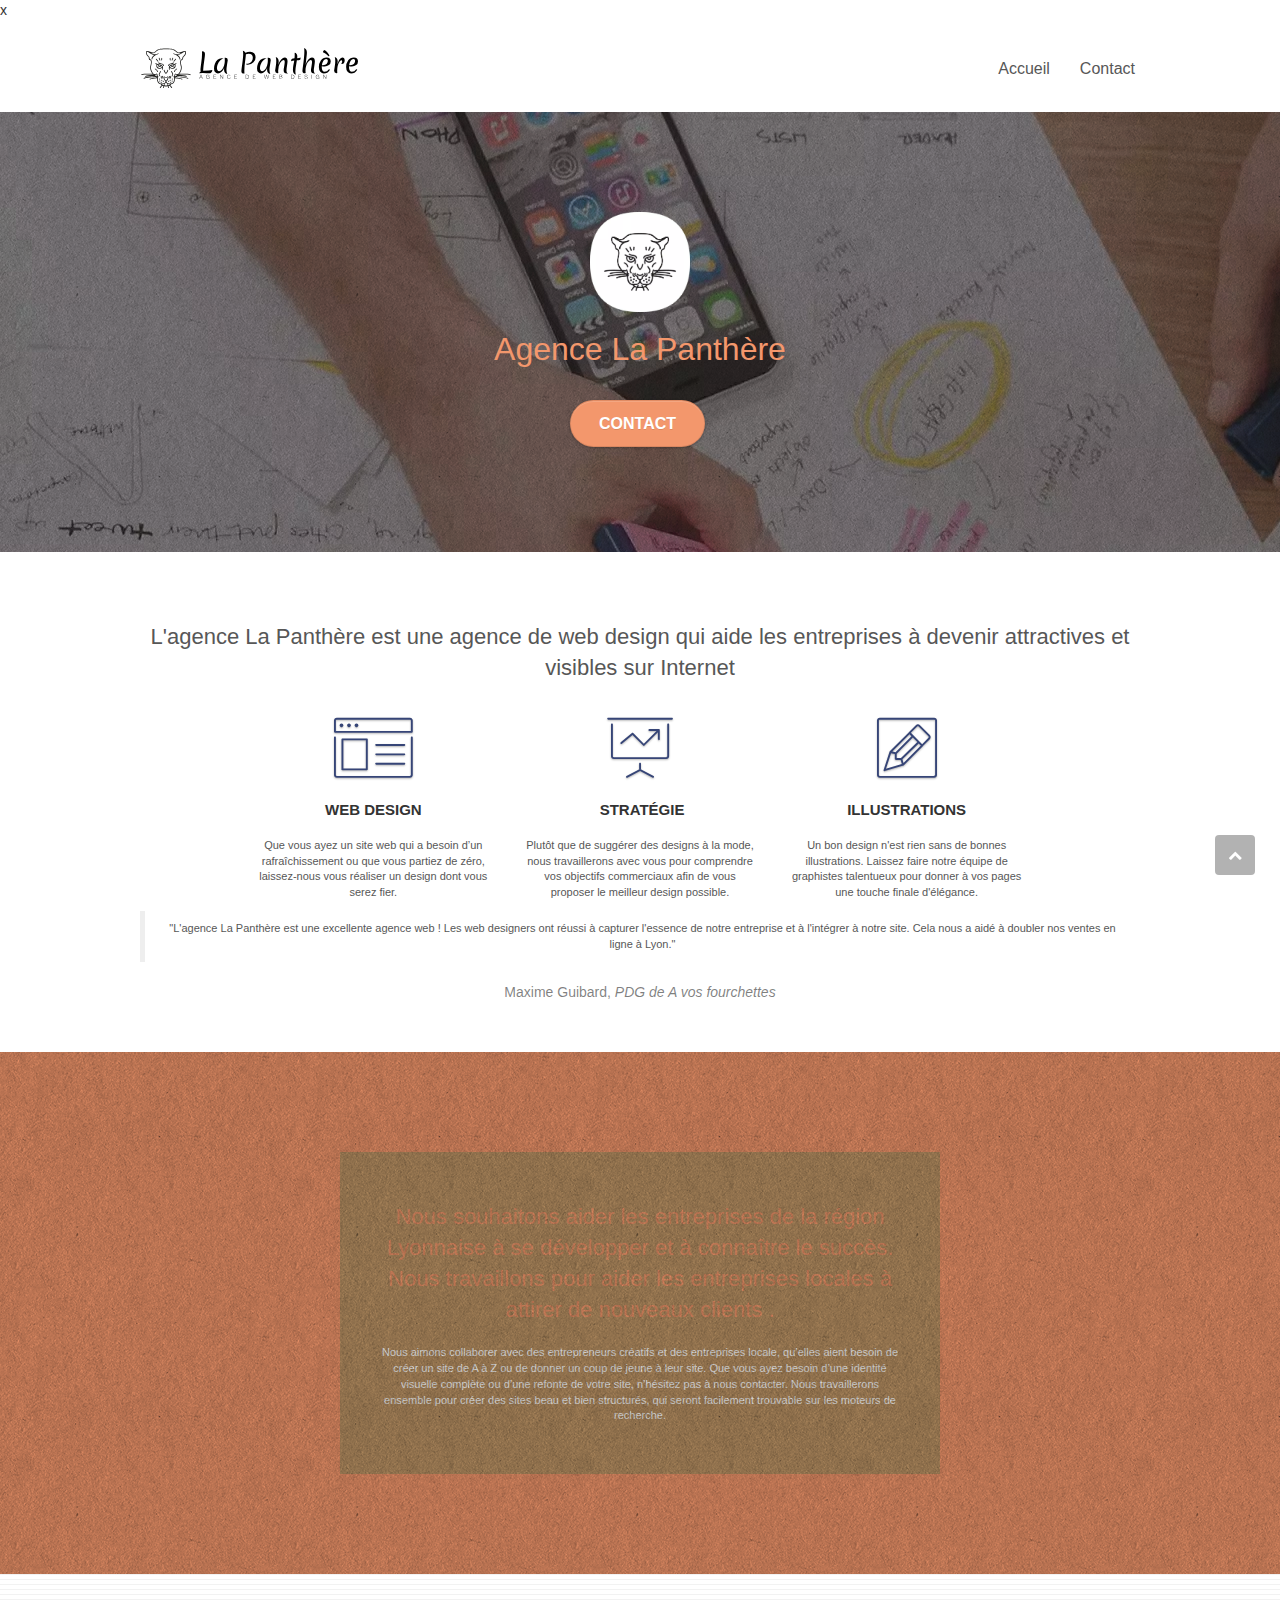
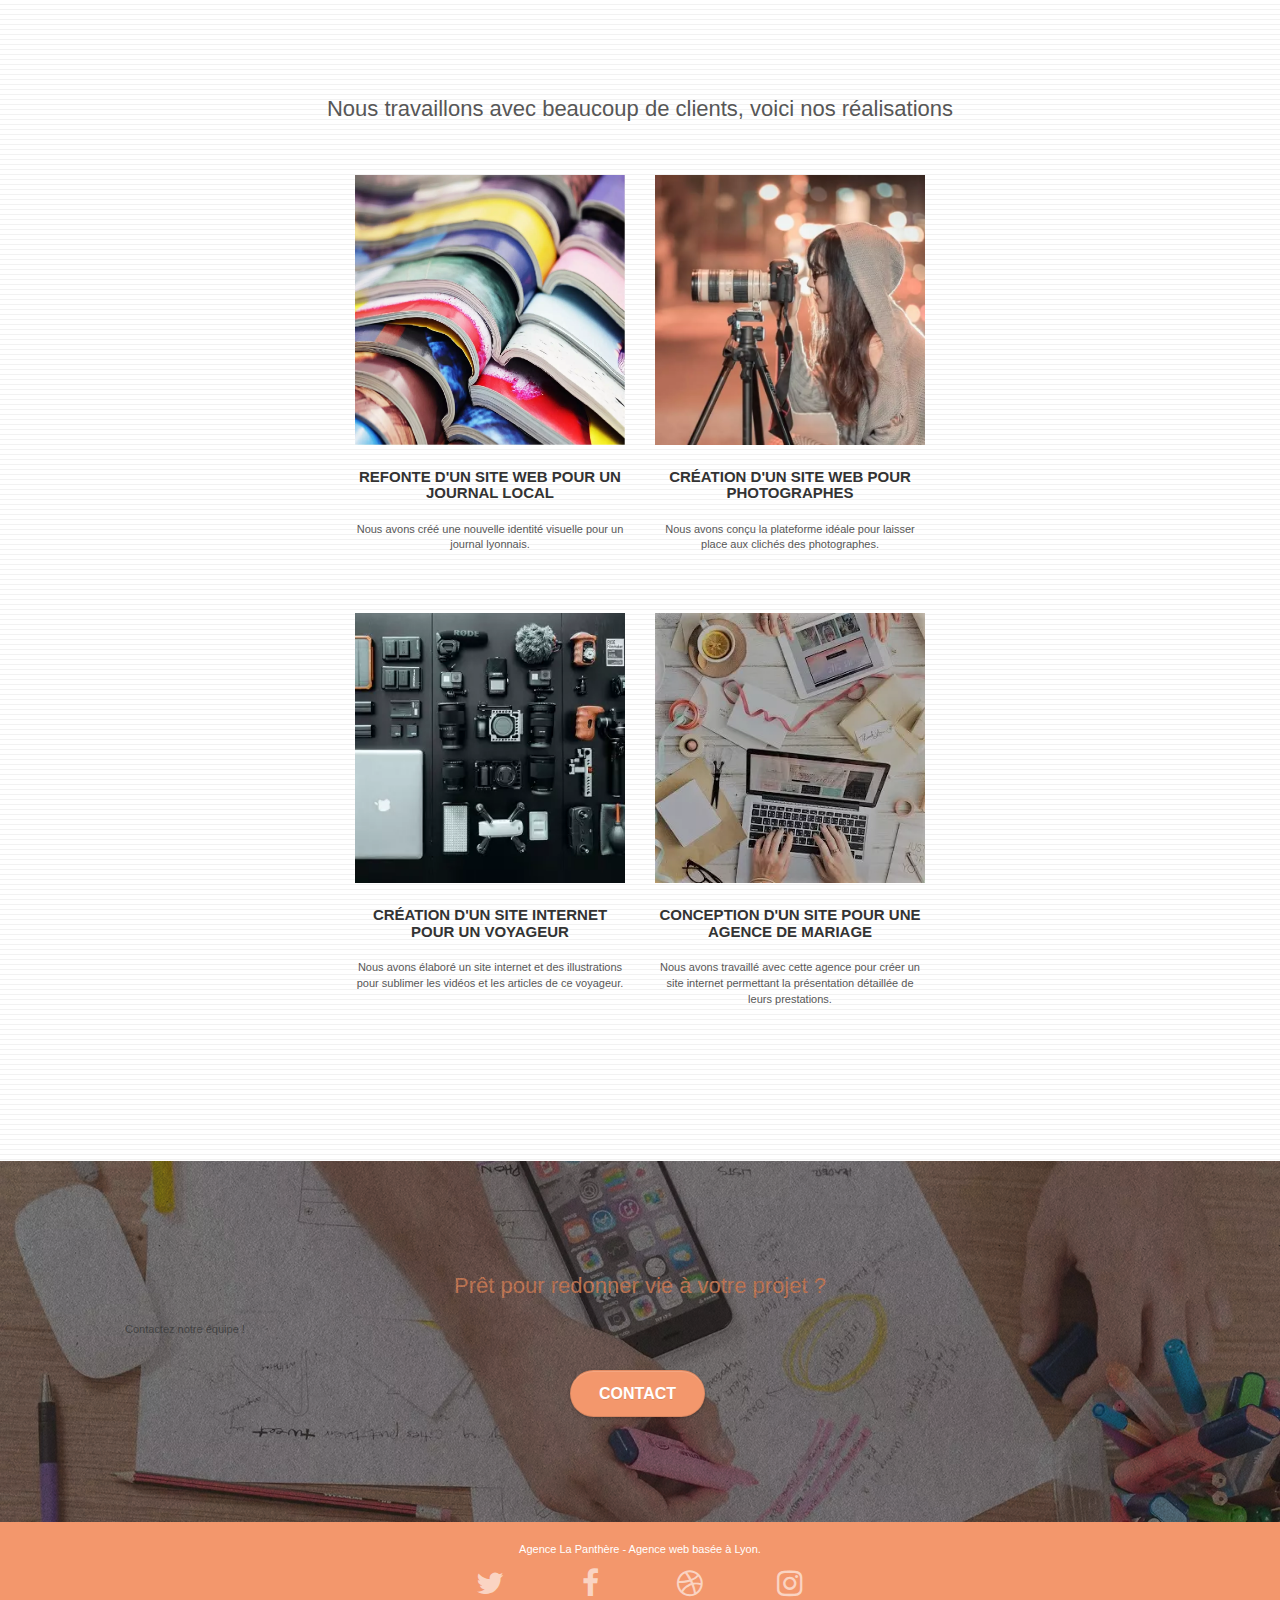
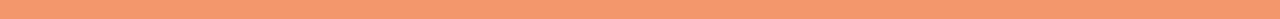
==== index.html @ ff5842ef "fix semantique and langage fix data-sucess data fail" ====
<!DOCTYPE html>
<html lang="fr">
  <head>
    <title>La Panthère - Agence web Lyon</title>
    <meta
      name="description"
      content="L'agence web La Panthère est une agence de Web Design basée sur Lyon. Au service des ces clients et de leurs projets, elle aide les entreprises à devenir attractives et visibles sur internet"
    />
    <meta charset="utf-8" />
    <meta
      name="viewport"
      content="width=device-width, initial-scale=1.0, viewport-fit=cover"
    />
    <link rel="shortcut icon" type="image/webp" href="/img/favicon.webp" />

    <link rel="stylesheet" type="text/css" href="./css/bootstrap.min.css" />
    <link rel="stylesheet" type="text/css" href="./css/style.css" />
    <link rel="stylesheet" type="text/css" href="./css/font-awesome.min.css" />
    <link rel="stylesheet" type="text/css" href="./css/et-line.min.css" />

    <script src="./js/jquery-2.1.0.min.js"></script>
    <script src="./js/bootstrap.min.js"></script>
    <script src="./js/blocs.min.js" defer></script>
    <script src="./js/jquery.touchSwipe.min.js" defer></script>
    x
    <script src="./js/gmaps.min.js" defer></script>
  </head>
  <body>
    <!-- HEADER -->
    <header class="bloc bgc-white l-bloc" id="bloc-0">
      <div class="container bloc-sm">
        <nav class="navbar row">
          <div class="navbar-header">
            <a class="navbar-brand" href="index.html"
              ><img
                src="img/agence-la-panthere-monochrome.svg"
                alt="paris web design logo agence web meilleure agence"
                height="40"
            /></a>
            <button
              id="nav-toggle"
              type="button"
              class="ui-navbar-toggle navbar-toggle"
              data-toggle="collapse"
              data-target=".navbar-1"
            >
              <span class="sr-only">Toggle navigation</span
              ><span class="icon-bar"></span><span class="icon-bar"></span
              ><span class="icon-bar"></span>
            </button>
          </div>
          <div class="collapse navbar-collapse navbar-1 special-dropdown-nav">
            <ul class="site-navigation nav navbar-nav">
              <li>
                <a href="index.html">Accueil</a>
              </li>
              <li>
                <a href="contact.html">Contact</a>
              </li>
            </ul>
          </div>
        </nav>
      </div>
    </header>

    <!-- MAIN -->
    <main class="page-container">
      <!-- MAIN__HEADER-->
      <header
        class="bloc bgc-dark-slate-blue bg-banniere d-bloc bg-t-edge bloc-bg-texture texture-paper b-parallax"
        id="bloc-1-hero"
      >
        <div class="container bloc-lg">
          <div class="row tight-width-whitespace">
            <div class="col-sm-12">
              <img
                src="img/logo.webp"
                class="center-block image-resize-mode"
                width="100"
                alt="Agence La Panthère, agence web paris, création logo paris"
              />
              <h1 class="text-center hero-bloc-text tc-white">
                Agence La Panthère
              </h1>
              <div class="text-center">
                <a
                  href="contact.html"
                  class="btn btn-lg btn-clean btn-rd cta-hero btn-atomic-tangerine"
                  id="cta-hero"
                  >Contact</a
                >
              </div>
            </div>
          </div>
        </div>
      </header>

      <!-- MAIN__SECTION - SERVICES-->
      <section class="bloc bgc-white l-bloc" id="bloc-2-services">
        <div class="container bloc-md">
          <h2 class="text-center">
            L'agence La Panthère est une agence de web design qui aide les
            entreprises à devenir attractives et visibles sur Internet
          </h2>
          <div class="row voffset-lg med-width-whitespace">
            <article class="col-sm-4">
              <div class="text-center">
                <span
                  class="et-icon-browser sm-shadow icon-dark-slate-blue icons icon-lg"
                ></span>
              </div>
              <h3 class="mg-md text-center">Web design</h3>
              <p class="text-center">
                Que vous ayez un site web qui a besoin d&rsquo;un
                rafraîchissement ou que vous partiez de zéro, laissez-nous vous
                réaliser un design dont vous serez fier.
              </p>
            </article>
            <article class="col-sm-4">
              <div class="text-center">
                <span
                  class="et-icon-presentation sm-shadow icon-dark-slate-blue icons icon-lg"
                ></span>
              </div>
              <h3 class="mg-md text-center">&nbsp;Stratégie</h3>
              <p class="text-center">
                Plutôt que de suggérer des designs à la mode, nous travaillerons
                avec vous pour comprendre vos objectifs commerciaux afin de vous
                proposer le meilleur design possible.<br />
              </p>
            </article>
            <article class="col-sm-4">
              <div class="text-center">
                <span
                  class="et-icon-edit sm-shadow icon-dark-slate-blue icons icon-lg"
                ></span>
              </div>
              <h3 class="mg-md text-center">Illustrations</h3>
              <p class="text-center">
                Un bon design n'est rien sans de bonnes illustrations. Laissez
                faire notre équipe de graphistes talentueux pour donner à vos
                pages une touche finale d'élégance.
              </p>
            </article>
          </div>
          <figure class="text-center">
            <blockquote>
              <!--FIXIT-->
              <p>
                "L'agence La Panthère est une excellente agence web ! Les web
                designers ont réussi à capturer l'essence de notre entreprise et
                à l'intégrer à notre site. Cela nous a aidé à doubler nos ventes
                en ligne à Lyon."
              </p>
            </blockquote>
            <figcaption>
              Maxime Guibard, <cite>PDG de A vos fourchettes</cite>
            </figcaption>
          </figure>
        </div>
      </section>

      <!-- MAIN__SECTION - WHAT I DO-->
      <section
        class="bloc-lg bloc tc-white bgc-atomic-tangerine bg-presentation d-bloc bloc-bg-texture texture-paper b-parallax"
        id="bloc-3-what-i-do"
      >
        <div class="row tight-width-whitespace black-background">
          <h2 class="mg-md text-center tc-white">
            Nous souhaitons aider les entreprises de la région Lyonnaise à se
            développer et à connaître le succès. Nous travaillons pour aider les
            entreprises locales à attirer de nouveaux clients .<br />
          </h2>
          <p class="text-center white">
            Nous aimons collaborer avec des entrepreneurs créatifs et des
            entreprises locale, qu’elles aient besoin de créer un site de A à Z
            ou de donner un coup de jeune à leur site. Que vous ayez besoin
            d’une identité visuelle complète ou d’une refonte de votre site,
            n’hésitez pas à nous contacter. Nous travaillerons ensemble pour
            créer des sites beau et bien structurés, qui seront facilement
            trouvable sur les moteurs de recherche.
          </p>
        </div>
      </section>

      <!-- MAIN__SECTION - PORTFOLIO-->
      <section
        class="bloc bgc-white bg-lines-h2-bg bg-repeat l-bloc"
        id="bloc-4-portfolio"
      >
        <div class="container bloc-lg text-center">
          <h2>
            Nous travaillons avec beaucoup de clients, voici nos réalisations
          </h2>
          <div class="row tight-width-whitespace portfolio-row">
            <article class="col-sm-6">
              <a
                href="#"
                data-lightbox="img/1.webp"
                data-gallery-id="gallery-1"
                data-caption="Refonte d'un site web pour un journal local"
                data-frame="snapshot-lb"
                ><img
                  src="img/1.webp"
                  alt="paris web design logo agence web meilleure agence et refonte site web journal"
                  class="img-responsive portfolio-thumb"
                />
                <h3 class="mg-md text-center">
                  Refonte d'un site web pour un journal local
                </h3>
                <p class="text-center">
                  Nous avons créé une nouvelle identité visuelle pour un journal
                  lyonnais.
                </p>
              </a>
            </article>
            <article class="col-sm-6">
              <a
                href="#"
                data-lightbox="img/2.webp"
                data-gallery-id="gallery-1"
                data-caption="Création d'un site web pour photographes"
                data-frame="snapshot-lb"
                ><img
                  src="img/2.webp"
                  class="img-responsive portfolio-thumb"
                  alt="paris web design logo agence web meilleure agence, Création d'un site web pour photographes"
                />
                <h3 class="mg-md text-center">
                  Création d'un site web pour photographes
                </h3>
                <p class="text-center">
                  Nous avons conçu la plateforme idéale pour laisser place aux
                  clichés des photographes.
                </p>
              </a>
            </article>
          </div>
          <div class="row tight-width-whitespace portfolio-row">
            <article class="col-sm-6">
              <a
                href="#"
                data-lightbox="img/3.webp"
                data-gallery-id="gallery-1"
                data-caption="Création d'un site internet pour un voyageur"
                data-frame="snapshot-lb"
                ><img
                  src="img/3.webp"
                  class="img-responsive portfolio-thumb"
                  alt="paris web design logo agence web meilleure agence, Création d'un site web pour voyageur"
                />
                <h3 class="mg-md text-center">
                  Création d'un site internet pour un voyageur
                </h3>
                <p class="text-center">
                  Nous avons élaboré un site internet et des illustrations pour
                  sublimer les vidéos et les articles de ce voyageur.
                </p>
              </a>
            </article>
            <article class="col-sm-6">
              <a
                href="#"
                data-lightbox="img/4.webp"
                data-gallery-id="gallery-1"
                data-caption="Conception d'un site pour une agence de mariage"
                data-frame="snapshot-lb"
                ><img
                  src="img/4.webp"
                  class="img-responsive portfolio-thumb"
                  alt="paris web design logo agence web meilleure agence, Création d'un site web pour agence de mariage"
                />
                <h3 class="mg-md text-center">
                  Conception d'un site pour une agence de mariage
                </h3>
                <p class="text-center">
                  Nous avons travaillé avec cette agence pour créer un site
                  internet permettant la présentation détaillée de leurs
                  prestations.
                </p>
              </a>
            </article>
          </div>
        </div>
      </section>

      <!-- MAIN__ FOOTER-->
      <footer
        class="bloc bgc-dark-slate-blue bg-banniere d-bloc bloc-bg-texture texture-paper"
        id="bloc-5-cta"
      >
        <div class="container bloc-lg">
          <div class="row">
            <h2 class="mg-md text-center tc-white">
              Prêt pour redonner vie à votre projet ?
            </h2>
            <p>Contactez notre équipe !</p>
            <!-- FIXIT  -->

            <div class="col-sm-12 text-center">
              <a
                href="contact.html"
                class="btn btn-atomic-tangerine btn-clean btn-rd btn-lg cta-hero"
                >Contact</a
              >
            </div>
          </div>
        </div>
      </footer>
    </main>

    <!--FOOTER-->
    <footer class="bloc bgc-atomic-tangerine d-bloc" id="bloc-8">
      <div class="container bloc-sm">
        <div class="row">
          <div class="col-sm-12">
            <p class="text-center white">
              Agence La Panthère - Agence web basée à Lyon.<br />
            </p>
            <div class="row row-no-gutters social">
              <div class="col-sm-3">
                <div class="text-center">
                  <a class="social" href="index.html"
                    ><span class="fa fa-twitter icon-md"></span
                  ></a>
                </div>
              </div>
              <div class="col-sm-3">
                <div class="text-center">
                  <a class="social" href="index.html"
                    ><span class="fa fa-facebook icon-md"></span
                  ></a>
                </div>
              </div>
              <div class="col-sm-3">
                <div class="text-center">
                  <a class="social" href="index.html"
                    ><span class="fa fa-dribbble icon-md"></span
                  ></a>
                </div>
              </div>
              <div class="col-sm-3">
                <div class="text-center">
                  <a class="social" href="index.html"
                    ><span class="fa fa-instagram icon-md"></span
                  ></a>
                </div>
              </div>
            </div>
          </div>
        </div>
      </div>
    </footer>
    <!-- ScrollToTop Button -->
    <a class="bloc-button btn btn-d scrollToTop" onclick="scrollToTarget('1')"
      ><span class="fa fa-chevron-up"></span
    ></a>
    <!-- ScrollToTop Button END-->
  </body>
</html>
---- css/style.css ----
body {
  margin: 0;
  padding: 0;
  background: #fff;
  overflow-x: hidden;
  -webkit-font-smoothing: antialiased;
  -moz-osx-font-smoothing: grayscale;
}

a,
button {
  transition: all 0.3s ease-in-out;
  outline: none !important;
}

a:hover {
  text-decoration: none;
  cursor: pointer;
}

#page-loading-blocs-notifaction {
  position: fixed;
  top: 0;
  bottom: 0;
  width: 100%;
  z-index: 100000;
  background: #ffffff url("img/pageload-spinner.gif") no-repeat center center;
}

.bloc {
  width: 100%;
  clear: both;
  background: 50% 50% no-repeat;
  padding: 0 50px;
  -webkit-background-size: cover;
  -moz-background-size: cover;
  -o-background-size: cover;
  background-size: cover;
  position: relative;
}

.bloc .container {
  padding-left: 0;
  padding-right: 0;
}

.bloc-lg {
  padding: 100px 50px;
}

.bloc-md {
  padding: 50px;
}

.bloc-sm {
  padding: 20px 50px;
}

.bg-center,
.bg-l-edge,
.bg-r-edge,
.bg-t-edge,
.bg-b-edge,
.bg-tl-edge,
.bg-bl-edge,
.bg-tr-edge,
.bg-br-edge,
.bg-repeat {
  -webkit-background-size: auto !important;
  -moz-background-size: auto !important;
  -o-background-size: auto !important;
  background-size: auto !important;
}

.bg-repeat {
  background: repeat;
}

.bg-t-edge {
  background: top no-repeat;
}

.bloc-bg-texture::before {
  content: "";
  background-size: 2px 2px;
  position: absolute;
  top: 0;
  bottom: 0;
  left: 0;
  right: 0;
}

.texture-paper::before {
  background: url("../img/texture-paper.webp");
  background-size: 280px 280px;
}

.b-parallax {
  background-attachment: fixed;
}

.d-bloc {
  color: rgba(255, 255, 255, 0.7);
}

.d-bloc button:hover {
  color: rgba(255, 255, 255, 0.9);
}

.d-bloc .icon-round,
.d-bloc .icon-square,
.d-bloc .icon-rounded,
.d-bloc .icon-semi-rounded-a,
.d-bloc .icon-semi-rounded-b {
  border-color: rgba(255, 255, 255, 0.9);
}

.d-bloc .divider-h span {
  border-color: rgba(255, 255, 255, 0.2);
}

.d-bloc .a-btn,
.d-bloc .navbar a,
.d-bloc .navbar-brand,
.d-bloc a .icon-sm,
.d-bloc a .icon-md,
.d-bloc a .icon-lg,
.d-bloc a .icon-xl,
.d-bloc h1 a,
.d-bloc h2 a,
.d-bloc h3 a,
.d-bloc h4 a,
.d-bloc h5 a,
.d-bloc h6 a,
.d-bloc p a {
  color: rgba(255, 255, 255, 0.6);
}

.d-bloc .a-btn:hover,
.d-bloc .navbar a:hover,
.d-bloc .navbar-brand:hover,
.d-bloc a:hover .icon-sm,
.d-bloc a:hover .icon-md,
.d-bloc a:hover .icon-lg,
.d-bloc a:hover .icon-xl,
.d-bloc h1 a:hover,
.d-bloc h2 a:hover,
.d-bloc h3 a:hover,
.d-bloc h4 a:hover,
.d-bloc h5 a:hover,
.d-bloc h6 a:hover,
.d-bloc p a:hover {
  color: rgba(255, 255, 255, 1);
}

.d-bloc .navbar-toggle .icon-bar {
  background: rgba(255, 255, 255, 1);
}

.d-bloc .btn-wire,
.d-bloc .btn-wire:hover {
  color: rgba(255, 255, 255, 1);
  border-color: rgba(255, 255, 255, 1);
}

.d-bloc .panel {
  color: rgba(0, 0, 0, 0.5);
}

.d-bloc .panel button:hover {
  color: rgba(0, 0, 0, 0.7);
}

.d-bloc .panel icon {
  border-color: rgba(0, 0, 0, 0.7);
}

.d-bloc .panel .divider-h span {
  border-color: rgba(0, 0, 0, 0.1);
}

.d-bloc .panel .a-btn {
  color: rgba(0, 0, 0, 0.6);
}

.d-bloc .panel .a-btn:hover {
  color: rgba(0, 0, 0, 1);
}

.d-bloc .panel .btn-wire,
.d-bloc .panel .btn-wire:hover {
  color: rgba(0, 0, 0, 0.7);
  border-color: rgba(0, 0, 0, 0.3);
}

.d-bloc .panel,
.l-bloc {
  color: rgba(0, 0, 0, 0.5);
}

.d-bloc .panel button:hover,
.l-bloc button:hover {
  color: rgba(0, 0, 0, 0.7);
}

.l-bloc .icon-round,
.l-bloc .icon-square,
.l-bloc .icon-rounded,
.l-bloc .icon-semi-rounded-a,
.l-bloc .icon-semi-rounded-b {
  border-color: rgba(0, 0, 0, 0.7);
}

.d-bloc .panel .divider-h span,
.l-bloc .divider-h span {
  border-color: rgba(0, 0, 0, 0.1);
}

.d-bloc .panel .a-btn,
.l-bloc .a-btn,
.l-bloc .navbar a,
.l-bloc .navbar-brand,
.l-bloc a .icon-sm,
.l-bloc a .icon-md,
.l-bloc a .icon-lg,
.l-bloc a .icon-xl,
.l-bloc h1 a,
.l-bloc h2 a,
.l-bloc h3 a,
.l-bloc h4 a,
.l-bloc h5 a,
.l-bloc h6 a,
.l-bloc p a {
  color: rgba(0, 0, 0, 0.6);
}

.d-bloc .panel .a-btn:hover,
.l-bloc .a-btn:hover,
.l-bloc .navbar a:hover,
.l-bloc .navbar-brand:hover,
.l-bloc a:hover .icon-sm,
.l-bloc a:hover .icon-md,
.l-bloc a:hover .icon-lg,
.l-bloc a:hover .icon-xl,
.l-bloc h1 a:hover,
.l-bloc h2 a:hover,
.l-bloc h3 a:hover,
.l-bloc h4 a:hover,
.l-bloc h5 a:hover,
.l-bloc h6 a:hover,
.l-bloc p a:hover {
  color: rgba(0, 0, 0, 1);
}

.l-bloc .navbar-toggle .icon-bar {
  color: rgba(0, 0, 0, 0.6);
}

.d-bloc .panel .btn-wire,
.d-bloc .panel .btn-wire:hover,
.l-bloc .btn-wire,
.l-bloc .btn-wire:hover {
  color: rgba(0, 0, 0, 0.7);
  border-color: rgba(0, 0, 0, 0.3);
}

.voffset {
  margin-top: 30px;
}

.voffset-lg {
  margin-top: 80px;
}

.row-no-gutters {
  margin-right: 0;
  margin-left: 0;
}

.row.row-no-gutters > [class^="col-"],
.row.row-no-gutters > [class*=" col-"] {
  padding-right: 0;
  padding-left: 0;
}

#bloc-1-hero h1 {
  font-size: 32px;
}

.navbar {
  margin-bottom: 0;
  z-index: 1;
}

.navbar-brand {
  height: auto;
  padding: 3px 15px;
  font-size: 25px;
  font-weight: normal;
  font-weight: 600;
  line-height: 44px;
}

.navbar-brand img {
  max-height: 200px;
  margin: 0 5px 0 0;
  display: inline;
}

.navbar-brand img[src$="svg"] {
  min-width: 100px;
}

.nav-center .navbar-brand img {
  margin: 0;
}

.navbar .nav {
  padding-top: 2px;
  margin-right: -16px;
  float: right;
  z-index: 1;
}

.nav > li {
  float: left;
  margin-top: 4px;
  font-size: 16px;
}

.navbar-nav .open .dropdown-menu > li > a {
  text-align: inherit;
}

.nav > li a:hover,
.nav > li a:focus {
  background: transparent;
}

.navbar-toggle {
  margin: 10px 10px 0 0;
  border: 0px;
}

.navbar-toggle:hover {
  background: transparent !important;
}

.navbar-toggle .icon-bar {
  background-color: rgba(0, 0, 0, 0.5);
  width: 26px;
}

.nav-invert .navbar .nav {
  float: left;
}

.nav-invert .navbar-header,
.nav-invert .navbar-brand {
  float: right;
  position: relative;
  z-index: 2;
}

@media (min-width: 768px) {
  .site-navigation {
    position: absolute;
    top: 50%;
    right: 20px;
    transform: translate(0, -50%);
    -webkit-transform: translateY(-50%);
  }
  .nav > li .dropdown-menu a,
  .nav > li .dropdown-menu a:hover {
    color: #484848;
  }
  .nav-invert .site-navigation {
    left: 0;
    right: 0;
  }
  .nav-center {
    text-align: center;
  }
  .nav-center .navbar-header {
    width: 100%;
  }
  .nav-center .navbar-header,
  .nav-center .navbar-brand,
  .nav-center .nav > li {
    float: none;
    display: inline-block;
  }
  .nav-center .site-navigation {
    position: relative;
    width: 100%;
    right: 0;
    margin-right: 0px;
    margin-top: 20px;
  }
  .nav-center.mini-nav .navbar-toggle {
    float: none;
    margin: 10px auto 0;
  }
}

.nav > li > .dropdown a {
  background: none !important;
  display: block;
  padding: 14px 15px;
}

nav .caret {
  margin: 0 5px;
}

.dropdown-menu .dropdown-menu {
  top: -8px;
  left: 100%;
}

.dropdown-menu .dropmenu-flow-right {
  top: 100%;
  left: 0;
  margin-left: -1px;
  border-top-left-radius: 0;
  border-top-right-radius: 0;
}

.dropdown-menu .dropdown span {
  border: 4px solid black;
  border-top-color: transparent;
  border-right-color: transparent;
  border-bottom-color: transparent;
  margin: 6px -5px 0 0 !important;
  float: right;
}

.mg-md {
  margin-top: 10px;
  margin-bottom: 20px;
}

.mg-lg {
  margin-top: 10px;
  margin-bottom: 40px;
}

.btn {
  margin: 0 5px 5px 0;
}

.btn.pull-right {
  margin: 0 0 5px 5px;
}

.btn-d,
.btn-d:hover,
.btn-d:focus {
  color: #fff;
  background: rgba(0, 0, 0, 0.3);
}

button {
  outline: none !important;
}

.btn-rd {
  border-radius: 40px;
}

.btn-clean {
  border: 1px solid rgba(0, 0, 0, 0.08);
  border-bottom-color: rgba(0, 0, 0, 0.1);
  text-shadow: 0 1px 0 rgba(0, 0, 1, 0.1);
  box-shadow: 0 1px 3px rgba(0, 0, 1, 0.25),
    inset 0 1px 0 0 rgba(255, 255, 255, 0.15);
}

.icon-md {
  font-size: 30px !important;
}

.icon-lg {
  font-size: 60px !important;
}

.sm-shadow {
  text-shadow: 0 1px 2px rgba(0, 0, 0, 0.3);
}

.panel-sq,
.panel-sq .panel-heading,
.panel-sq .panel-footer {
  border-radius: 0;
}

.panel-rd {
  border-radius: 30px;
}

.panel-rd .panel-heading {
  border-radius: 29px 29px 0 0;
}

.panel-rd .panel-footer {
  border-radius: 0 0 29px 29px;
}

.form-control {
  border-color: rgba(0, 0, 0, 0.1);
  box-shadow: none;
}

.scrollToTop {
  width: 40px;
  height: 40px;
  position: fixed;
  bottom: 20px;
  right: 20px;
  opacity: 1;
  z-index: 500;
  transition: all 0.3s ease-in-out;
}

.scrollToTop span {
  margin-top: 6px;
}

.showScrollTop {
  font-size: 14px;
  opacity: 1;
}

.fa-chevron-up {
  color: white;
}

a[data-lightbox] {
  position: relative;
  display: block;
  text-align: center;
}

a[data-lightbox]:hover::before {
  content: "+";
  font-family: "HelveticaNeue-Light", "Helvetica Neue Light", "Helvetica Neue",
    Helvetica, Arial;
  font-size: 32px;
  width: 50px;
  height: 50px;
  margin-left: -25px;
  border-radius: 50%;
  background: rgba(0, 0, 0, 0.6);
  color: #fff;
  font-weight: 100;
  z-index: 1;
  position: absolute;
  top: 50%;
  transform: translateY(-50%);
  -webkit-transform: translateY(-50%);
}

a[data-lightbox]:hover img {
  opacity: 0.6;
  -webkit-animation-fill-mode: none;
  animation-fill-mode: none;
}

#lightbox-modal {
  display: flex;
  align-items: center;
}

#lightbox-modal .modal-dialog {
  width: 90%;
  max-width: 900px;
  margin: 0 auto 0;
}

#lightbox-modal .modal-dialog img {
  max-height: 90vh;
  margin: 0 auto;
}

.lightbox-caption {
  padding: 20px;
  color: #fff;
  background: rgba(0, 0, 0, 0.5);
  position: absolute;
  left: 15px;
  right: 15px;
  bottom: 5px;
}

.close-lightbox {
  color: #fff;
  font-size: 30px;
  position: absolute;
  top: 20px;
  right: 20px;
  z-index: 20;
  background: rgba(0, 0, 0, 0.5);
  border: none;
  line-height: 30px;
  padding: 0 9px 5px;
  opacity: 0.3;
}

.close-lightbox:hover,
.next-lightbox:hover,
.prev-lightbox:hover {
  opacity: 1;
  color: #fff;
}

.next-lightbox,
.prev-lightbox {
  font-size: 20px;
  color: rgba(255, 255, 255, 0.9);
  background: rgba(0, 0, 0, 0.5);
  transition: all 0.2s ease-in-out;
  position: absolute;
  top: 45%;
  z-index: 1;
  opacity: 0.4;
}

.next-lightbox {
  padding: 6px 8px 1px 13px;
  right: 25px;
}

.prev-lightbox {
  padding: 6px 13px 1px 10px;
  left: 25px;
}

.snapshot-lb .modal-body {
  padding-bottom: 45px;
}

.snapshot-lb .lightbox-caption {
  padding: 0;
  color: rgba(0, 0, 0, 0.5);
  background: none;
}

h1,
h2,
h3,
h4,
h5,
h6,
p,
label,
.btn,
a {
  font-family: "helvetica";
  font-weight: 400;
  color: #575757 !important;
}

.container {
  max-width: 1000px;
}

.hero-bloc-text {
  font-size: 38px;
}

.hero-bloc-text-sub {
  font-size: 36px;
}

.statement-bloc-text {
  line-height: 26px;
  font-style: italic;
  font-size: 20px;
  text-align: center;
  font-weight: lighter;
  max-width: 520px;
  margin: auto auto auto auto;
}

p {
  font-size: 11px;
}

.tight-width-whitespace {
  max-width: 600px;
  margin: auto auto auto auto;
}

.h1 {
  font-size: 20px;
  font-family: "Open Sans";
}

.cta-hero {
  margin-top: 22px;
  color: #ffffff !important;
  text-transform: uppercase;
  padding: 12px 28px 12px 28px;
  font-size: 16px;
  font-weight: 700;
}

.social {
  max-width: 400px;
  margin: auto auto auto auto;
}

h2 {
  font-size: 22px;
  line-height: 1.4em;
}

h3 {
  font-size: 15px;
  text-transform: uppercase;
  font-weight: 700;
  color: #333333 !important;
}

.med-width-whitespace {
  max-width: 800px;
  margin: auto auto auto auto;
  box-shadow: 0px 0px 0px #000000;
}

h1 {
  color: #333333 !important;
}

h4 {
  color: #333333 !important;
}

.icons {
  margin-bottom: 14px;
  margin-top: 24px;
}

.white {
  color: #ffffff !important;
}

.portfolio-thumb {
  margin-bottom: 24px;
}

.portfolio-row {
  margin-bottom: 44px;
  margin-top: 50px;
}

.avatar {
  box-shadow: 0px 4px 9px rgba(0, 0, 0, 0.3);
}

.black-background {
  background-color: rgba(165, 147, 99, 0.7);
  padding: 40px 40px 40px 40px;
}

.bold-link {
  font-weight: 900;
  text-decoration: underline !important;
}

.bgc-white {
  background-color: #ffffff;
}

.bgc-dark-slate-blue {
  background-color: #364577;
}

.bgc-atomic-tangerine {
  background-color: #f3976c;
}

.tc-white {
  color: #f3976c !important;
}

.btn-atomic-tangerine {
  background: #f3976c;
  color: #ffffff !important;
}

.btn-atomic-tangerine:hover {
  background: #c27956 !important;
  color: #ffffff !important;
}

.ltc-white {
  color: #ffffff !important;
}

.ltc-white:hover {
  color: #cccccc !important;
}

.ltc-atomic-tangerine {
  color: #f3976c !important;
}

.ltc-atomic-tangerine:hover {
  color: #c27956 !important;
}

.icon-dark-slate-blue {
  color: #364577 !important;
  border-color: #364577 !important;
}

.bg-dots-bg {
  background-image: url("../img/dots-bg.webp");
}

.bg-lines-h2-bg {
  background-image: url("../img/lines-h2-bg.webp");
}

.bg-banniere {
  background-image: url("../img/agence-la-panthere.webp");
}

.bg-presentation {
  background-image: url("../img/image-de-presentation.webp");
}

@media (max-width: 1024px) {
  .bloc {
    padding-left: 20px;
    padding-right: 20px;
  }
  .bloc.full-width-bloc,
  .bloc-tile-2.full-width-bloc .container,
  .bloc-tile-3.full-width-bloc .container,
  .bloc-tile-4.full-width-bloc .container {
    padding-left: 0;
    padding-right: 0;
  }
}

@media (max-width: 992px) and (min-width: 768px) {
  .navbar .nav {
    max-width: 80%;
  }
  .nav-center.navbar .nav {
    max-width: 100%;
  }
}

@media only screen and (min-device-width: 768px) and (max-device-width: 1024px) and (orientation: landscape) {
  .b-parallax {
    background-attachment: scroll;
  }
}

@media only screen and (min-device-width: 1024px) and (max-device-width: 1366px) and (-webkit-min-device-pixel-ratio: 1.5) {
  .b-parallax {
    background-attachment: scroll;
  }
}

@media (max-width: 991px) {
  .container {
    width: 100%;
  }
  .b-parallax {
    background-attachment: scroll;
  }
  .page-container,
  #hero-bloc {
    overflow-x: hidden;
    position: relative;
  }
  .bloc {
    padding-left: constant(safe-area-inset-left);
    padding-right: constant(safe-area-inset-right);
  }
  .bloc-group,
  .bloc-group .bloc {
    display: block;
    width: 100%;
  }
  .bloc-fill-screen .fill-bloc-top-edge,
  .bloc-fill-screen .fill-bloc-bottom-edge {
    padding: 0 20px;
    padding-left: constant(safe-area-inset-left);
    padding-right: constant(safe-area-inset-right);
  }
}

@media (max-width: 767px) {
  .page-container {
    overflow-x: hidden;
    position: relative;
  }
  h1,
  h2,
  h3,
  h4,
  h5,
  h6,
  p,
  #disqus_thread {
    padding-left: 10px !important;
    padding-right: 10px !important;
  }
  .b-parallax {
    background-attachment: scroll;
  }
  .navbar .nav {
    padding-top: 0;
    border-top: 1px solid rgba(0, 0, 0, 0.2);
    float: none !important;
  }
  .navbar.row {
    margin-left: 0;
    margin-right: 0;
  }
  .site-navigation {
    position: inherit;
    transform: none;
    -webkit-transform: none;
    -ms-transform: none;
  }
  .nav > li {
    margin-top: 0;
    border-bottom: 1px solid rgba(0, 0, 0, 0.1);
    background: rgba(0, 0, 0, 0.05);
    text-align: left;
    padding-left: 15px;
    width: 100%;
  }
  .nav > li:hover {
    background: rgba(0, 0, 0, 0.08);
  }
  .dropdown .dropdown a .caret {
    float: none;
    margin: 5px 0 0 10px !important;
    border: 4px solid black;
    border-bottom-color: transparent;
    border-right-color: transparent;
    border-left-color: transparent;
  }
  #hero-bloc .navbar .nav {
    background: rgba(0, 0, 0, 0.8);
  }
  #hero-bloc .navbar .nav a {
    color: rgba(255, 255, 255, 0.6);
  }
  .hero {
    padding: 50px 0;
  }
  .hero-nav {
    left: -1px;
    right: -1px;
  }
  .navbar-collapse {
    padding: 0;
    overflow-x: hidden;
    -webkit-box-shadow: none;
    box-shadow: none;
  }
  .navbar-brand img {
    max-height: 40px;
    width: auto;
  }
  .nav-invert .navbar-header {
    float: none;
    width: 100%;
  }
  .nav-invert .navbar-toggle {
    float: left;
    margin-left: 10px;
  }
  .bloc {
    padding-left: 0;
    padding-right: 0;
  }
  .bloc-xxl,
  .bloc-xl,
  .bloc-lg {
    padding: 40px 0;
  }
  .bloc-sm,
  .bloc-md {
    padding-left: 0;
    padding-right: 0;
  }
  .bloc-tile-2 .container,
  .bloc-tile-3 .container,
  .bloc-tile-4 .container,
  .bloc-fill-screen .fill-bloc-top-edge,
  .bloc-fill-screen .fill-bloc-bottom-edge {
    padding-left: 0;
    padding-right: 0;
  }
  .a-block {
    padding: 0 10px;
  }
  .btn-dwn {
    display: none;
  }
  .voffset {
    margin-top: 5px;
  }
  .voffset-md {
    margin-top: 20px;
  }
  .voffset-lg {
    margin-top: 30px;
  }
  form {
    padding: 5px;
  }
  .close-lightbox {
    display: inline-block;
  }
  .blocsapp-device-iphone5 {
    background-size: 216px 425px;
    padding-top: 60px;
    width: 216px;
    height: 425px;
  }
  .blocsapp-device-iphone5 img {
    width: 180px;
    height: 320px;
  }
}

@media (max-width: 400px) {
  .bloc {
    padding-left: 0;
    padding-right: 0;
  }
}

@media (max-width: 767px) {
  .bloc-mob-center-text {
    text-align: center;
  }
}
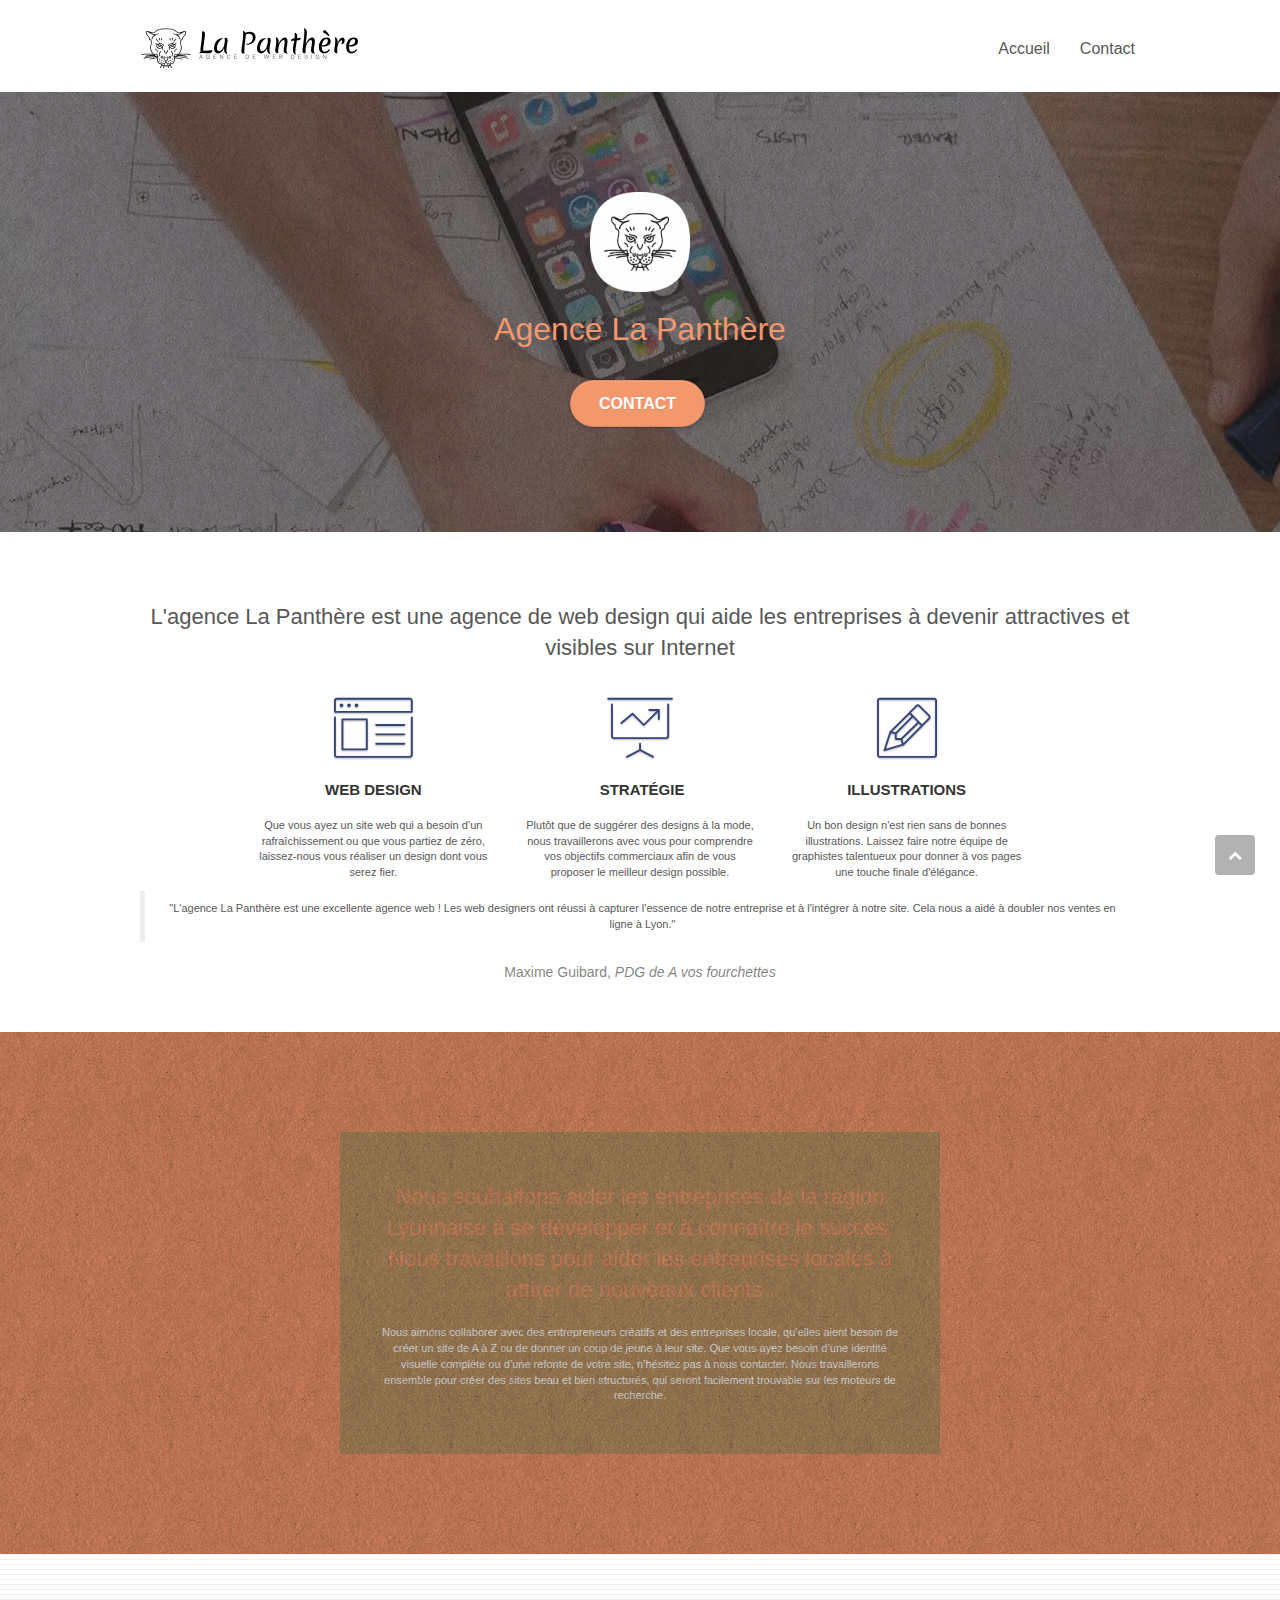
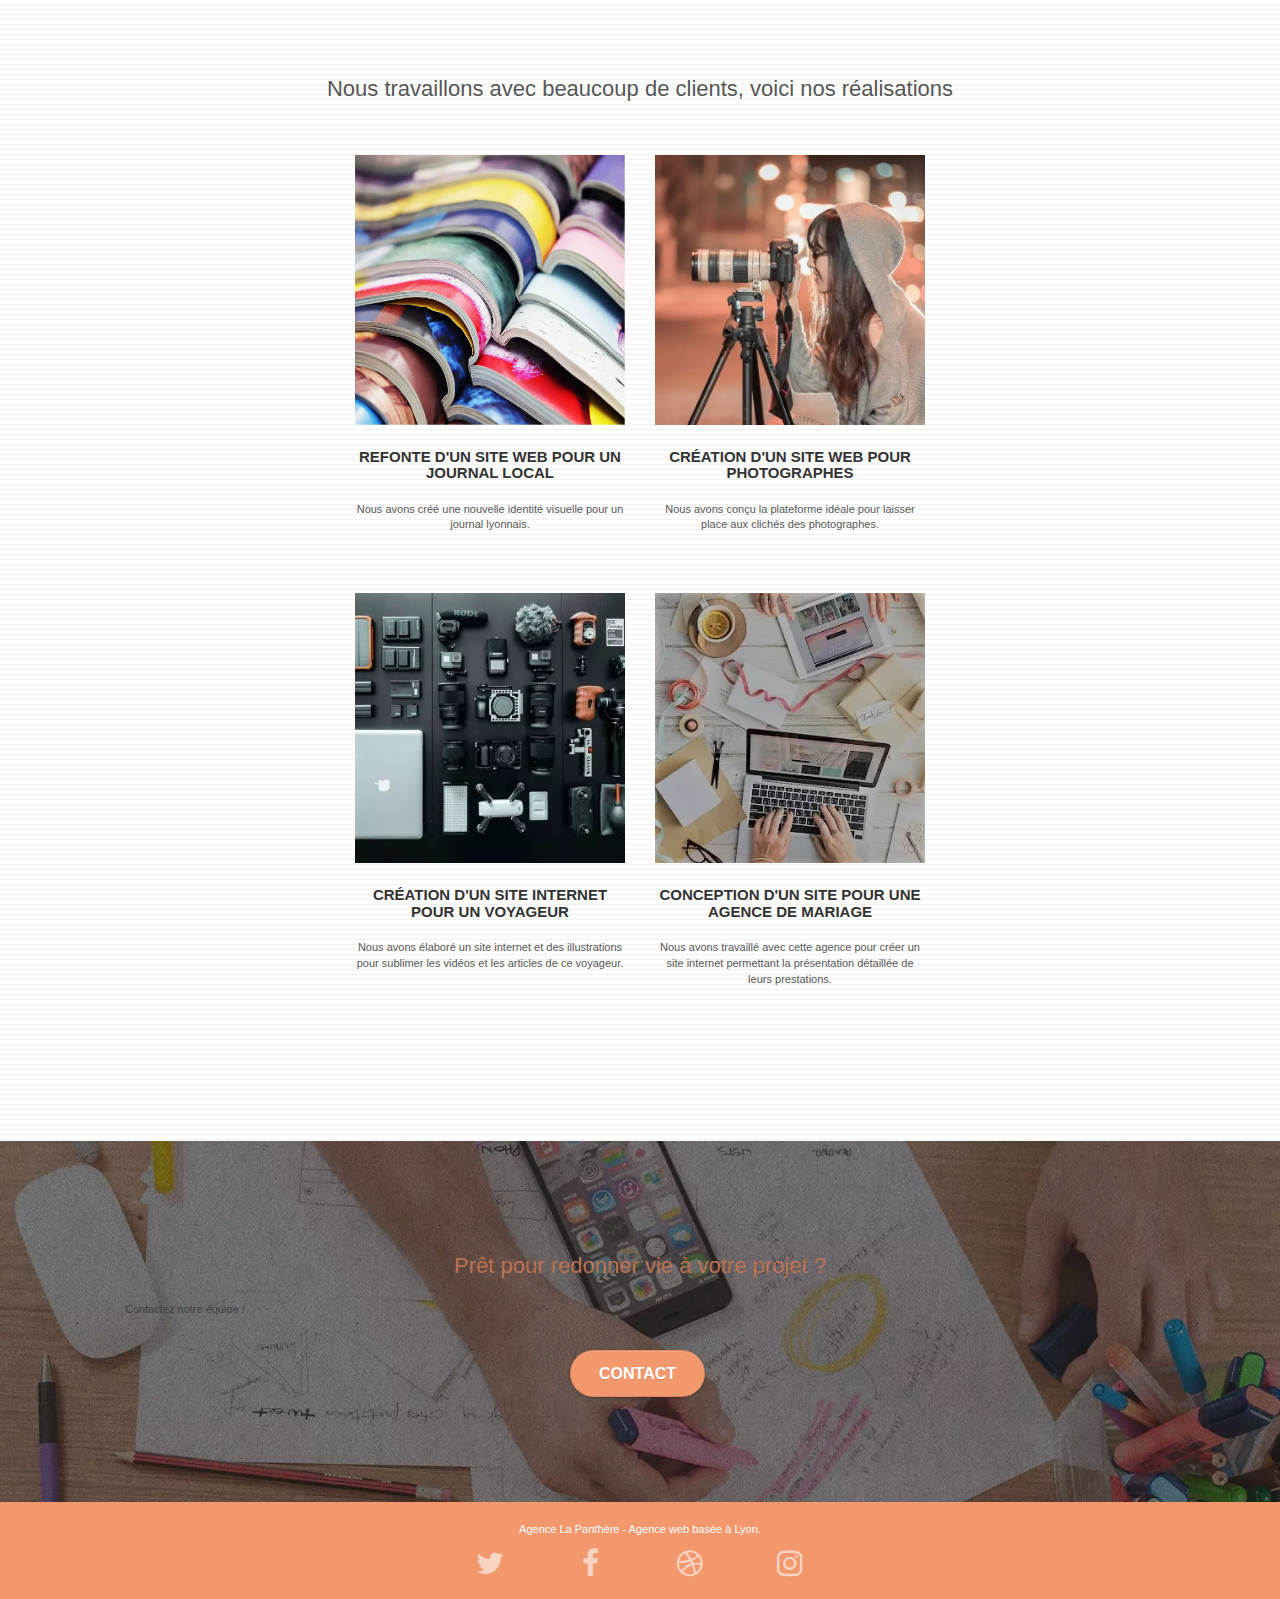
==== commit d60836bb: "fix form and alt attributes" ====
--- a/index.html
+++ b/index.html
@@ -22,7 +22,6 @@
     <script src="./js/bootstrap.min.js"></script>
     <script src="./js/blocs.min.js" defer></script>
     <script src="./js/jquery.touchSwipe.min.js" defer></script>
-    x
     <script src="./js/gmaps.min.js" defer></script>
   </head>
   <body>
@@ -34,7 +33,7 @@
             <a class="navbar-brand" href="index.html"
               ><img
                 src="img/agence-la-panthere-monochrome.svg"
-                alt="paris web design logo agence web meilleure agence"
+                alt="Logo de l'agence de WEB Design La Panthère"
                 height="40"
             /></a>
             <button
@@ -77,7 +76,7 @@
                 src="img/logo.webp"
                 class="center-block image-resize-mode"
                 width="100"
-                alt="Agence La Panthère, agence web paris, création logo paris"
+                alt="Logo de l'agence de WEB Design La Panthère - sans texte"
               />
               <h1 class="text-center hero-bloc-text tc-white">
                 Agence La Panthère
@@ -145,7 +144,6 @@
           </div>
           <figure class="text-center">
             <blockquote>
-              <!--FIXIT-->
               <p>
                 "L'agence La Panthère est une excellente agence web ! Les web
                 designers ont réussi à capturer l'essence de notre entreprise et
@@ -202,7 +200,7 @@
                 data-frame="snapshot-lb"
                 ><img
                   src="img/1.webp"
-                  alt="paris web design logo agence web meilleure agence et refonte site web journal"
+                  alt="Empilement de magazine"
                   class="img-responsive portfolio-thumb"
                 />
                 <h3 class="mg-md text-center">
@@ -224,7 +222,7 @@
                 ><img
                   src="img/2.webp"
                   class="img-responsive portfolio-thumb"
-                  alt="paris web design logo agence web meilleure agence, Création d'un site web pour photographes"
+                  alt="Photographe"
                 />
                 <h3 class="mg-md text-center">
                   Création d'un site web pour photographes
@@ -247,7 +245,7 @@
                 ><img
                   src="img/3.webp"
                   class="img-responsive portfolio-thumb"
-                  alt="paris web design logo agence web meilleure agence, Création d'un site web pour voyageur"
+                  alt="Assortiment d'équipements photographiques"
                 />
                 <h3 class="mg-md text-center">
                   Création d'un site internet pour un voyageur
@@ -268,7 +266,7 @@
                 ><img
                   src="img/4.webp"
                   class="img-responsive portfolio-thumb"
-                  alt="paris web design logo agence web meilleure agence, Création d'un site web pour agence de mariage"
+                  alt="Assortiment de création de mariage"
                 />
                 <h3 class="mg-md text-center">
                   Conception d'un site pour une agence de mariage
@@ -320,28 +318,44 @@
             <div class="row row-no-gutters social">
               <div class="col-sm-3">
                 <div class="text-center">
-                  <a class="social" href="index.html"
+                  <a
+                    class="social"
+                    href="index.html"
+                    role="button"
+                    aria-label="Twitter"
                     ><span class="fa fa-twitter icon-md"></span
                   ></a>
                 </div>
               </div>
               <div class="col-sm-3">
                 <div class="text-center">
-                  <a class="social" href="index.html"
+                  <a
+                    class="social"
+                    href="index.html"
+                    role="button"
+                    aria-label="Facebook"
                     ><span class="fa fa-facebook icon-md"></span
                   ></a>
                 </div>
               </div>
               <div class="col-sm-3">
                 <div class="text-center">
-                  <a class="social" href="index.html"
+                  <a
+                    class="social"
+                    href="index.html"
+                    role="button"
+                    aria-label="Dribble"
                     ><span class="fa fa-dribbble icon-md"></span
                   ></a>
                 </div>
               </div>
               <div class="col-sm-3">
                 <div class="text-center">
-                  <a class="social" href="index.html"
+                  <a
+                    class="social"
+                    href="index.html"
+                    role="button"
+                    aria-label="Instagram"
                     ><span class="fa fa-instagram icon-md"></span
                   ></a>
                 </div>
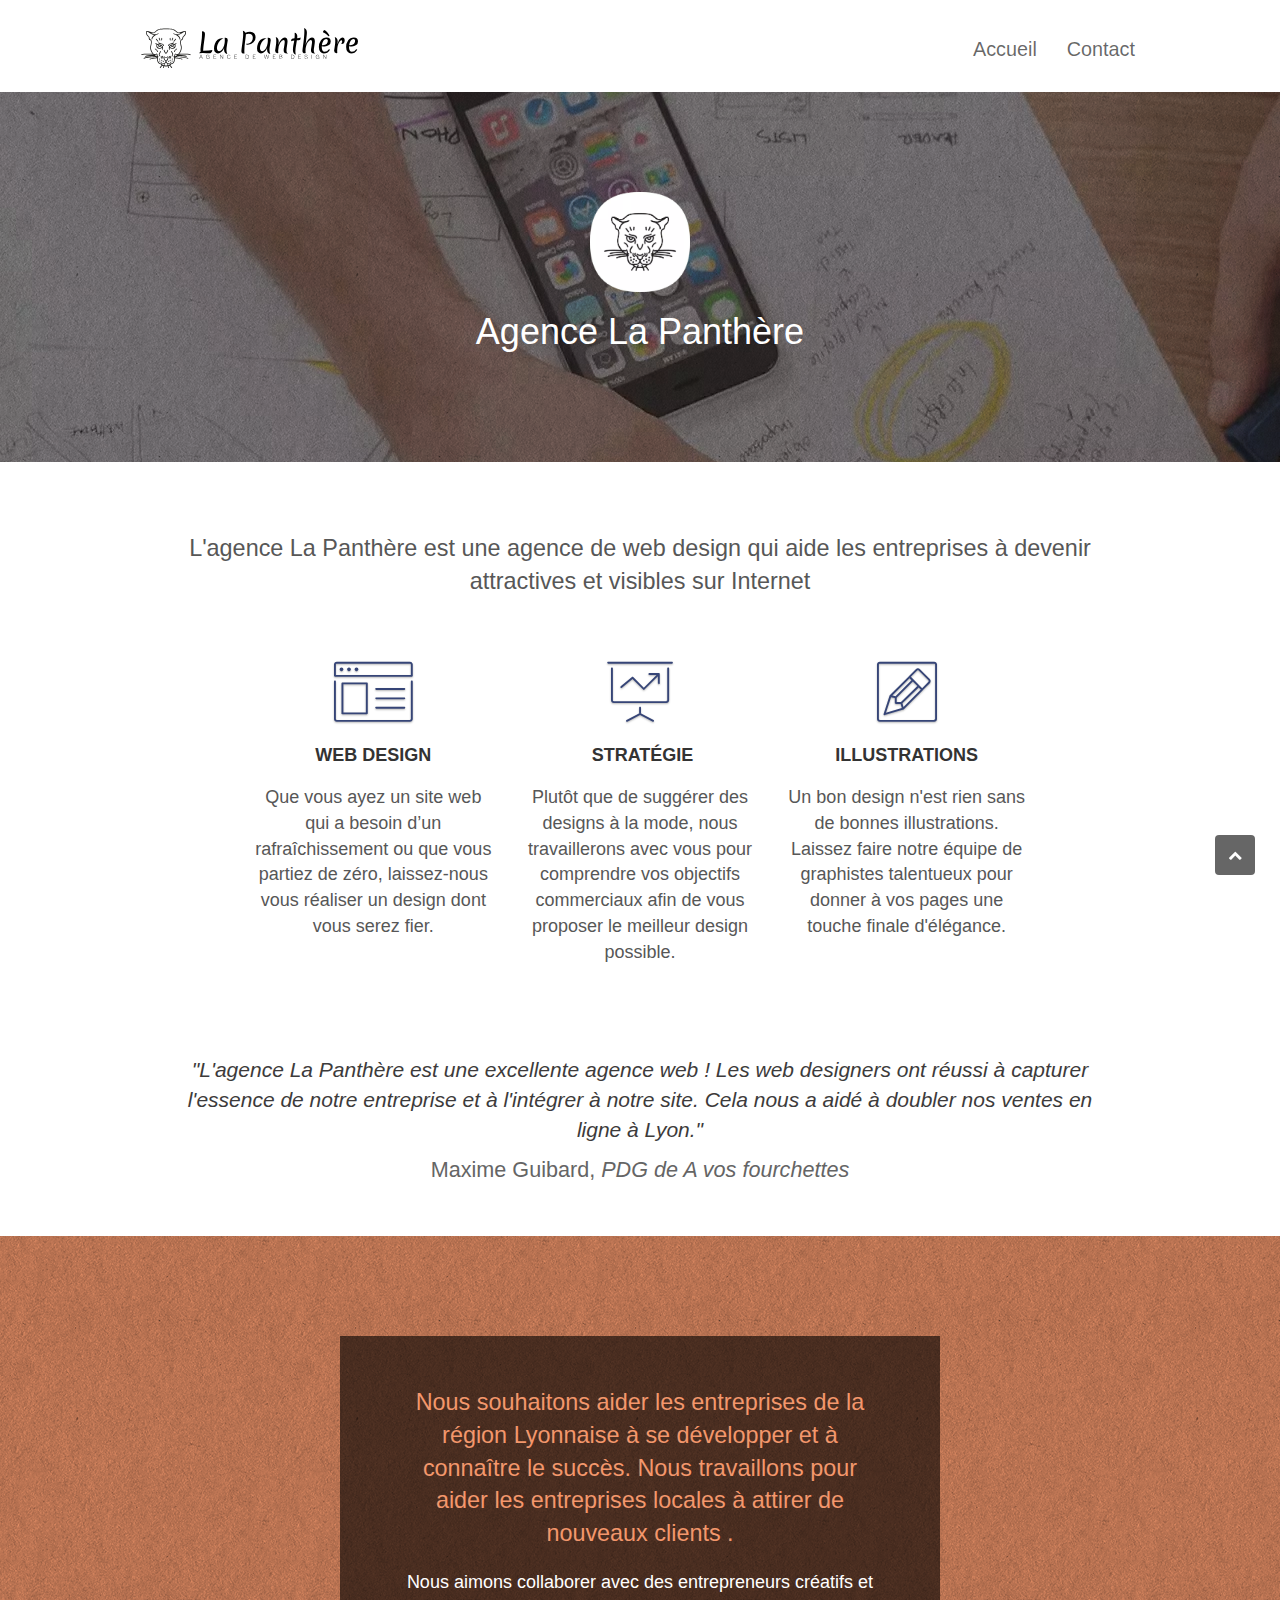
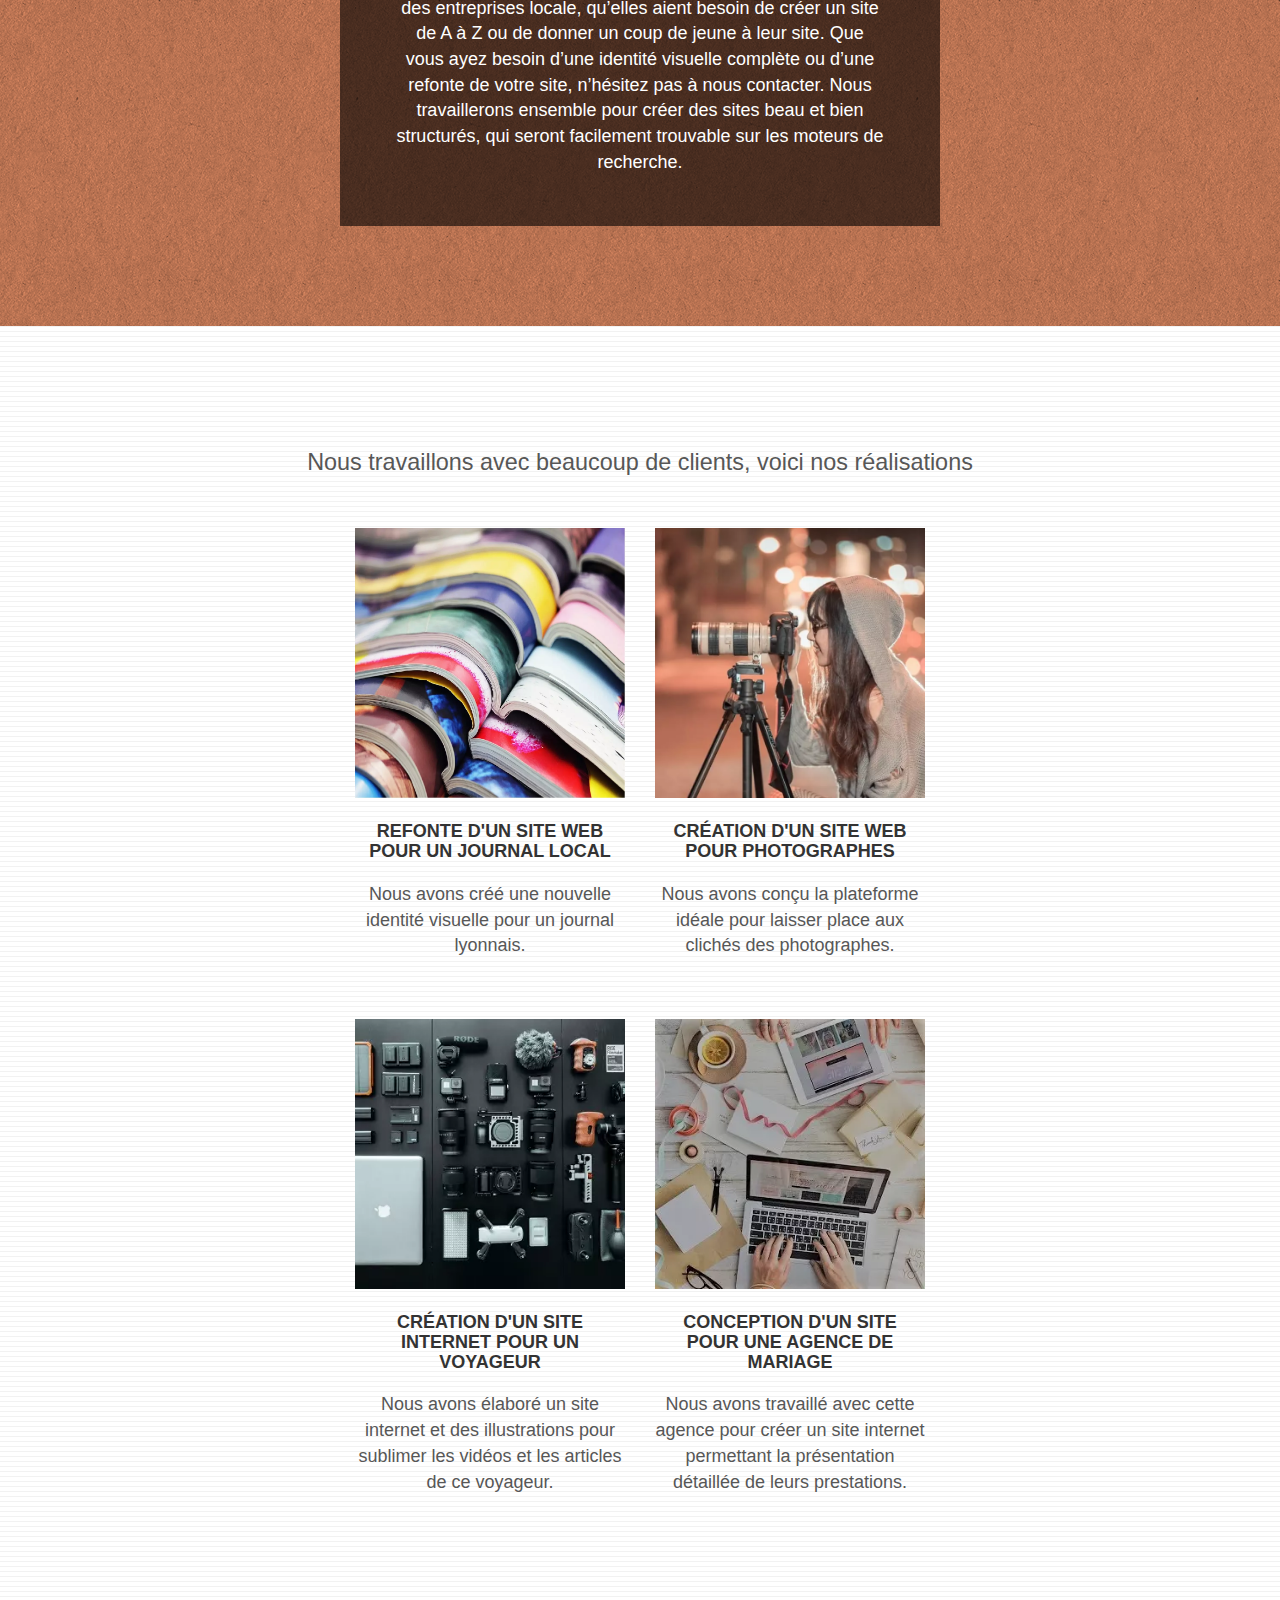
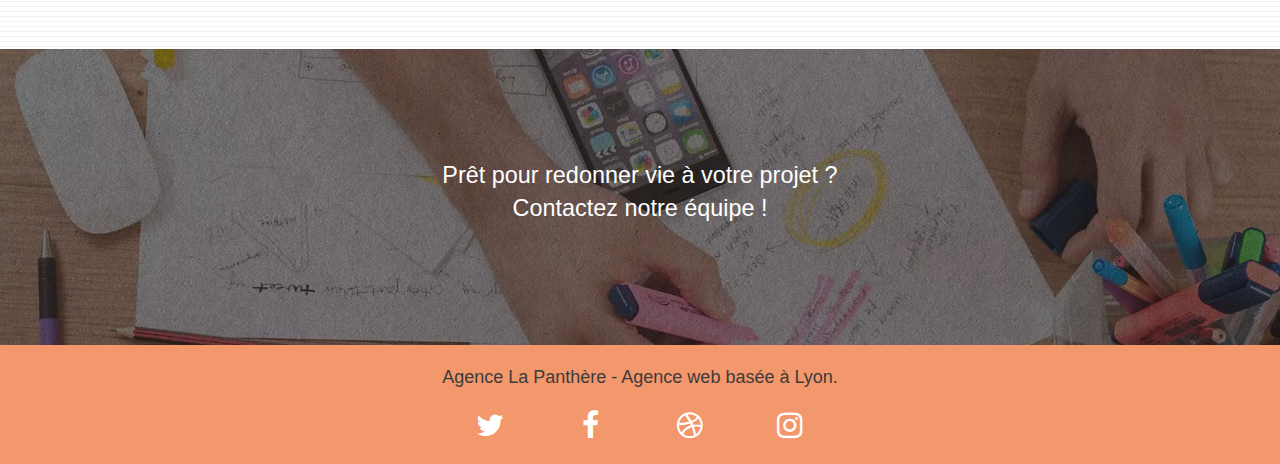
==== commit c63975ce: "final implémentation recommandation" ====
--- a/index.html
+++ b/index.html
@@ -81,14 +81,6 @@
               <h1 class="text-center hero-bloc-text tc-white">
                 Agence La Panthère
               </h1>
-              <div class="text-center">
-                <a
-                  href="contact.html"
-                  class="btn btn-lg btn-clean btn-rd cta-hero btn-atomic-tangerine"
-                  id="cta-hero"
-                  >Contact</a
-                >
-              </div>
             </div>
           </div>
         </div>
@@ -101,7 +93,7 @@
             L'agence La Panthère est une agence de web design qui aide les
             entreprises à devenir attractives et visibles sur Internet
           </h2>
-          <div class="row voffset-lg med-width-whitespace">
+          <div class="row voffset-lg med-width-whitespace services">
             <article class="col-sm-4">
               <div class="text-center">
                 <span
@@ -142,7 +134,7 @@
               </p>
             </article>
           </div>
-          <figure class="text-center">
+          <figure class="text-center citation">
             <blockquote>
               <p>
                 "L'agence La Panthère est une excellente agence web ! Les web
@@ -164,20 +156,22 @@
         id="bloc-3-what-i-do"
       >
         <div class="row tight-width-whitespace black-background">
-          <h2 class="mg-md text-center tc-white">
-            Nous souhaitons aider les entreprises de la région Lyonnaise à se
-            développer et à connaître le succès. Nous travaillons pour aider les
-            entreprises locales à attirer de nouveaux clients .<br />
-          </h2>
-          <p class="text-center white">
-            Nous aimons collaborer avec des entrepreneurs créatifs et des
-            entreprises locale, qu’elles aient besoin de créer un site de A à Z
-            ou de donner un coup de jeune à leur site. Que vous ayez besoin
-            d’une identité visuelle complète ou d’une refonte de votre site,
-            n’hésitez pas à nous contacter. Nous travaillerons ensemble pour
-            créer des sites beau et bien structurés, qui seront facilement
-            trouvable sur les moteurs de recherche.
-          </p>
+          <div class="col-sm-12">
+            <h2 class="mg-md text-center ltc-atomic-tangerine">
+              Nous souhaitons aider les entreprises de la région Lyonnaise à se
+              développer et à connaître le succès. Nous travaillons pour aider
+              les entreprises locales à attirer de nouveaux clients .<br />
+            </h2>
+            <p class="text-center white">
+              Nous aimons collaborer avec des entrepreneurs créatifs et des
+              entreprises locale, qu’elles aient besoin de créer un site de A à
+              Z ou de donner un coup de jeune à leur site. Que vous ayez besoin
+              d’une identité visuelle complète ou d’une refonte de votre site,
+              n’hésitez pas à nous contacter. Nous travaillerons ensemble pour
+              créer des sites beau et bien structurés, qui seront facilement
+              trouvable sur les moteurs de recherche.
+            </p>
+          </div>
         </div>
       </section>
 
@@ -289,18 +283,11 @@
       >
         <div class="container bloc-lg">
           <div class="row">
-            <h2 class="mg-md text-center tc-white">
-              Prêt pour redonner vie à votre projet ?
-            </h2>
-            <p>Contactez notre équipe !</p>
-            <!-- FIXIT  -->
-
-            <div class="col-sm-12 text-center">
-              <a
-                href="contact.html"
-                class="btn btn-atomic-tangerine btn-clean btn-rd btn-lg cta-hero"
-                >Contact</a
-              >
+            <div class="col-sm-12">
+              <h2 class="mg-md text-center tc-white">
+                Prêt pour redonner vie à votre projet ?<br />Contactez notre
+                équipe !
+              </h2>
             </div>
           </div>
         </div>
@@ -312,7 +299,7 @@
       <div class="container bloc-sm">
         <div class="row">
           <div class="col-sm-12">
-            <p class="text-center white">
+            <p class="text-center">
               Agence La Panthère - Agence web basée à Lyon.<br />
             </p>
             <div class="row row-no-gutters social">
@@ -366,9 +353,13 @@
       </div>
     </footer>
     <!-- ScrollToTop Button -->
-    <a class="bloc-button btn btn-d scrollToTop" onclick="scrollToTarget('1')"
-      ><span class="fa fa-chevron-up"></span
-    ></a>
+    <button
+      aria-label="gototop"
+      class="bloc-button btn btn-d scrollToTop"
+      onclick="scrollToTarget('1')"
+    >
+      <span class="fa fa-chevron-up"></span>
+    </button>
     <!-- ScrollToTop Button END-->
   </body>
 </html>
--- a/css/style.css
+++ b/css/style.css
@@ -5,6 +5,7 @@
   overflow-x: hidden;
   -webkit-font-smoothing: antialiased;
   -moz-osx-font-smoothing: grayscale;
+  font-size: 18px;
 }
 
 a,
@@ -283,10 +284,6 @@
   padding-left: 0;
 }
 
-#bloc-1-hero h1 {
-  font-size: 32px;
-}
-
 .navbar {
   margin-bottom: 0;
   z-index: 1;
@@ -325,7 +322,6 @@
 .nav > li {
   float: left;
   margin-top: 4px;
-  font-size: 16px;
 }
 
 .navbar-nav .open .dropdown-menu > li > a {
@@ -522,9 +518,9 @@
   transition: all 0.3s ease-in-out;
 }
 
-.scrollToTop span {
+/* .scrollToTop span {
   margin-top: 6px;
-}
+} */
 
 .showScrollTop {
   font-size: 14px;
@@ -657,19 +653,11 @@
 a {
   font-family: "helvetica";
   font-weight: 400;
-  color: #575757 !important;
+  color: #575757;
 }
 
 .container {
   max-width: 1000px;
-}
-
-.hero-bloc-text {
-  font-size: 38px;
-}
-
-.hero-bloc-text-sub {
-  font-size: 36px;
 }
 
 .statement-bloc-text {
@@ -682,10 +670,6 @@
   margin: auto auto auto auto;
 }
 
-p {
-  font-size: 11px;
-}
-
 .tight-width-whitespace {
   max-width: 600px;
   margin: auto auto auto auto;
@@ -698,7 +682,7 @@
 
 .cta-hero {
   margin-top: 22px;
-  color: #ffffff !important;
+  color: #ffffff;
   text-transform: uppercase;
   padding: 12px 28px 12px 28px;
   font-size: 16px;
@@ -710,18 +694,6 @@
   margin: auto auto auto auto;
 }
 
-h2 {
-  font-size: 22px;
-  line-height: 1.4em;
-}
-
-h3 {
-  font-size: 15px;
-  text-transform: uppercase;
-  font-weight: 700;
-  color: #333333 !important;
-}
-
 .med-width-whitespace {
   max-width: 800px;
   margin: auto auto auto auto;
@@ -729,7 +701,7 @@
 }
 
 h1 {
-  color: #333333 !important;
+  color: #333333;
 }
 
 h4 {
@@ -759,7 +731,7 @@
 }
 
 .black-background {
-  background-color: rgba(165, 147, 99, 0.7);
+  background-color: rgba(0, 0, 0, 0.6);
   padding: 40px 40px 40px 40px;
 }
 
@@ -781,17 +753,15 @@
 }
 
 .tc-white {
-  color: #f3976c !important;
+  color: white;
 }
 
 .btn-atomic-tangerine {
   background: #f3976c;
-  color: #ffffff !important;
 }
 
 .btn-atomic-tangerine:hover {
   background: #c27956 !important;
-  color: #ffffff !important;
 }
 
 .ltc-white {
@@ -988,6 +958,7 @@
   .bloc-lg {
     padding: 40px 0;
   }
+
   .bloc-sm,
   .bloc-md {
     padding-left: 0;
@@ -1046,3 +1017,96 @@
     text-align: center;
   }
 }
+
+.citation {
+  margin: auto;
+}
+
+blockquote {
+  border-left: none;
+  margin: 40px 20px 0 20px;
+}
+
+.services {
+  padding: 30px 0 30px 0;
+}
+
+#bloc-8 p {
+  color: #3d3b3b;
+  margin-bottom: 20px;
+}
+
+#bloc-8 span {
+  color: white;
+}
+
+.scrollToTop {
+  background-color: #000000;
+  opacity: 0.6;
+}
+
+#bloc-7 h2 {
+  margin: 40px 0 0 0;
+}
+
+#bloc-7 .container {
+  padding: 50px 0;
+  justify-content: center;
+  display: flex;
+}
+
+/* TYPO */
+
+.nav > li {
+  font-size: 1.1em;
+}
+
+#bloc-1-hero h1 {
+  font-size: 2em;
+}
+
+h2 {
+  font-size: 1.3em;
+  line-height: 1.4em;
+}
+
+h3 {
+  font-size: 1em;
+  text-transform: uppercase;
+  font-weight: 700;
+  color: #333333 !important;
+}
+
+.services p,
+#bloc-3-what-i-do p,
+#bloc-4-portfolio p {
+  font-size: 1em;
+}
+
+.citation p {
+  color: #3d3b3b;
+  font-size: 1.2em;
+  font-style: italic;
+  font-weight: 500;
+}
+.citation figcaption {
+  color: rgb(101, 101, 101);
+  font-size: 1.2em;
+}
+
+p {
+  font-size: 1em;
+}
+
+.hero-bloc-text {
+  font-size: 2em;
+}
+#bloc-6 h1,
+#bloc-6 p,
+.btn-atomic-tangerine {
+  color: #3d3b3b;
+}
+
+:focus {
+  border: #007fe7 solid 3px;
+}
